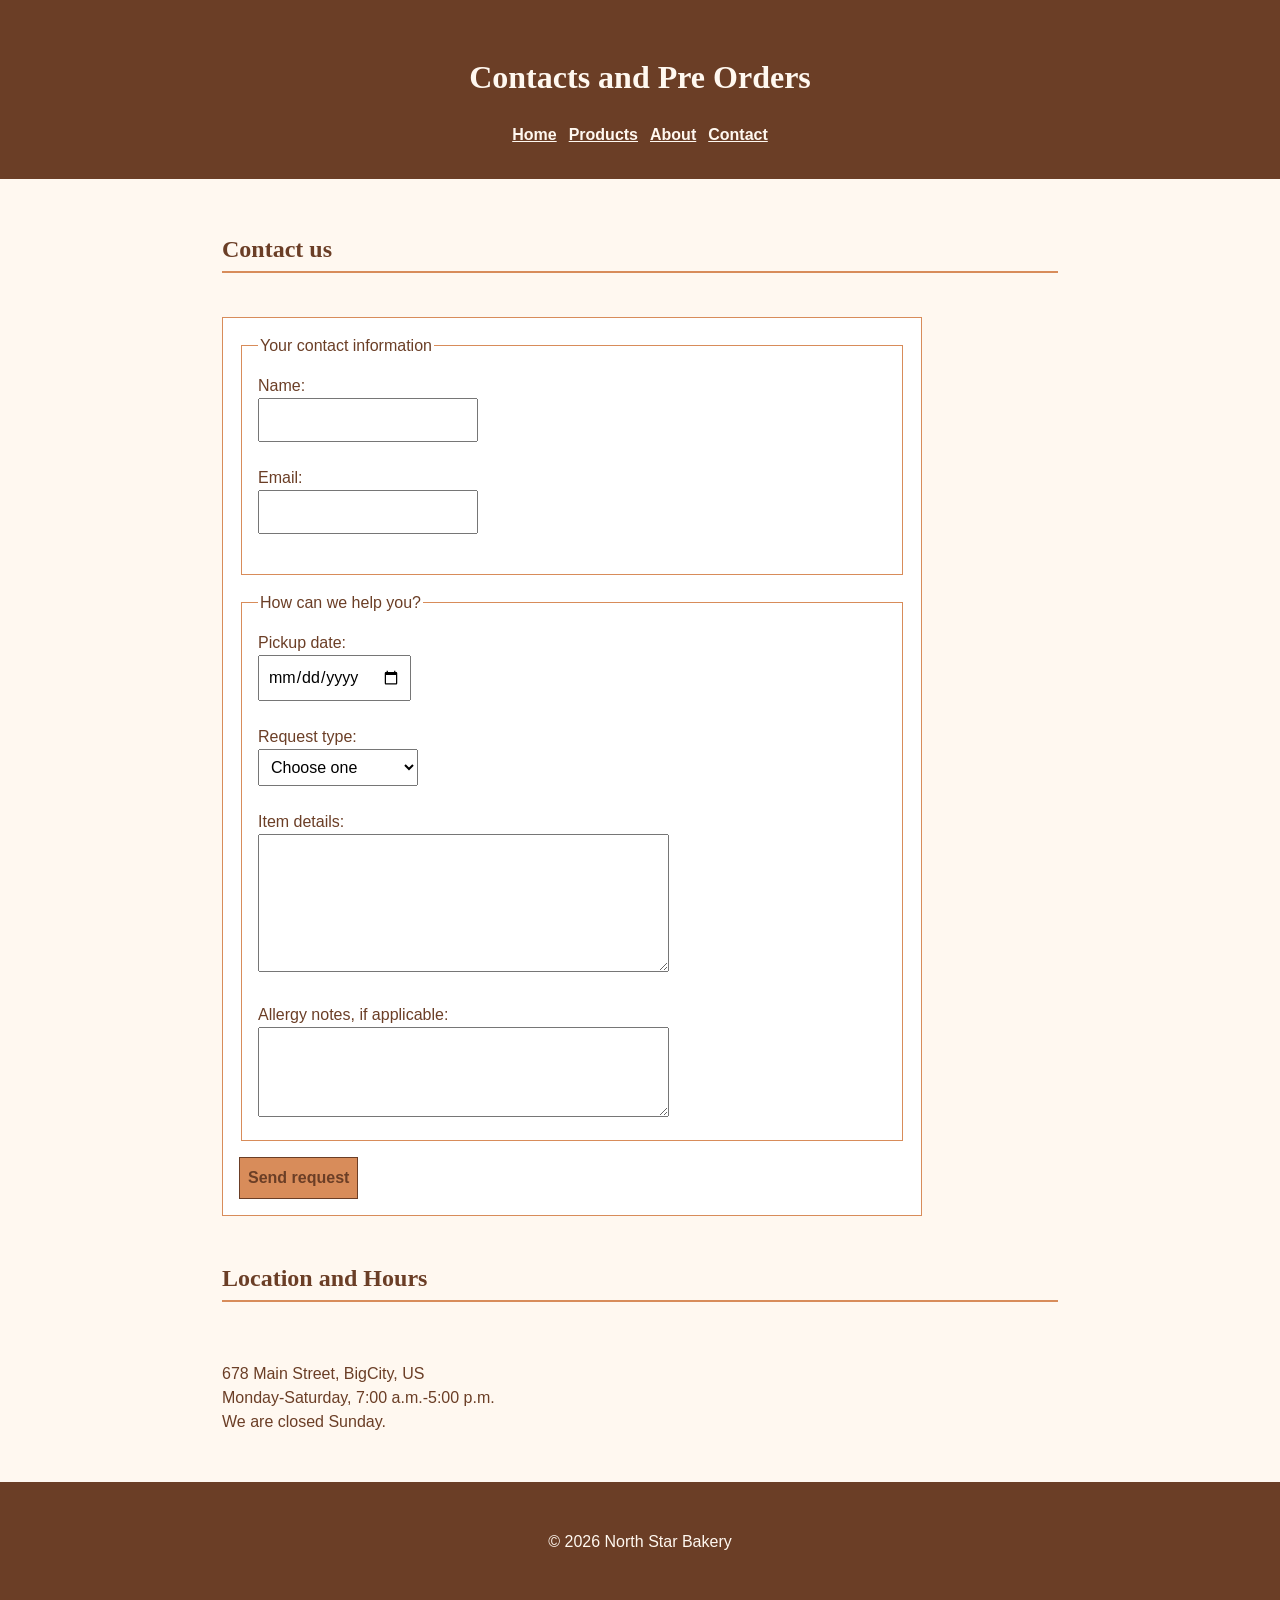
==== contact/contact.html @ 608fc64a "Add files via upload" ====
<!DOCTYPE html>
<html lang="en">
 <!--This is the Header details-->
    <head>
        <meta charset="UTF-8">
        <meta name="viewport" content="width=device-width, initial-scale=1.0">
        <!--This is the site title-->
        <title>North Star Bakery</title>
        <!--Styles.css link/reference/resource for Unit3 Requirements.
        I placed the actual css file under its own folder per typical site building standards.-->
        <link rel="stylesheet" href="../css/styles.css">
    </head>
    <body>
        <header>
        <!--This is the H1 from Unit2 Requirements-->
        <h1>Contacts and Pre Orders</h1>
            
        <!--This is the nagivation menu/links from Unit2 Requirements.
        Individual pages are placed under unique folders for organization and normal site building
        standards.-->
        <nav aria-label="Main navigation">
            <a href="../index.html">Home</a>
            <a href="../products/products.html">Products</a>
            <a href="../about/about.html">About</a>
            <a href="contact.html">Contact</a>
        </nav>
    </header>
    <main>
        <!--Contact page and form from Unit2 Requirements-->
        <h2>Contact us</h2>
        <form action="#" method="post">
            <fieldset>
                <legend>Your contact information</legend>
                    <label for="name">Name:</label>
                    <br>
                    <input id="name" name="name" type="text" required>
                    <br><br>
                    <label for="email">Email:</label>
                    <br>
                    <input id="email" name="email" type="email" required>
                    <br><br>
            </fieldset>
            <fieldset>
                <legend>How can we help you?</legend>
                    <label for="pickup-date">Pickup date:</label>
                    <br>
                    <input id="pickup-date" name="pickup-date" type="date" required>
                    <br><br>
                    <label for="request-type">Request type:</label>
                    <br>
                    <select id="request-type" name="request-type" required>
                        <option value="">Choose one</option>
                        <option>Pre-order</option>
                        <option>General question</option>
                    </select>
                    <br><br>
                    <label for="items">Item details:</label>
                    <br>
                    <textarea id="items" name="items" rows="5" cols="40" required></textarea>
                    <br><br>
                    <label for="allergies">Allergy notes, if applicable:</label>
                    <br>
                    <textarea id="allergies" name="allergies" rows="3" cols="40"></textarea>
            </fieldset>
            <button type="submit">Send request</button>
        </form>

        <!--Location and Hours-->
        <h2>Location and Hours</h2>
        <p>678 Main Street, BigCity, US
        <br>Monday-Saturday, 7:00 a.m.-5:00 p.m.
        <br>We are closed Sunday.</p>
    </main>
    <footer>
        <!--Footer from Unit2 Requirements-->
        <p>&copy; 2026 North Star Bakery</p>
        </footer>
    </body>
    </html>
---- css/styles.css ----
/* per the requirements for unit 3, I have selected 3 colors from the touchstone template
to incorporate into the site (cream, brown, and peach).  Those colors have been chosen as
they reflect the warmth and natural color tones associated with a local bakery (My choice
for selected business was North Star Bakery).  I have limited the site to only 2 fonts as
required (Arial and Georgia).  The site has been optimized to provide a mobile-first
approach by ensuring flexbox configurations for the navigation and main content, and
media query configurations for screens that are 700 pixels or wider.

/* Three colors selected from the Unit3 Template file */
:root {
    --cream:#FFF8F0;
    --brown:#6B3E26;
    --peach:#D88C5A;
}

/* Sizing/Padding */
* {
    box-sizing:border-box;
}

/* Default Background/Font Color/Font type/Line spacing */
body {
    margin:0;
    background:var(--cream);
    color:var(--brown);
    font-family:Arial,sans-serif;
    line-height:1.5
}

/* Header/Main/Footer Spacing */
header,
main,
footer {
    padding:1rem
}

/* Header format/color */
header {
    background:var(--brown);
    color:var(--cream);
    text-align:center
}

/* Max width for logo image */
header img {
    max-width:140px
}

/* Flexbox for centered nagivation */
nav {
    display:flex;
    flex-wrap:wrap;
    justify-content:center;
    gap:.75rem;
    margin-top:1rem
}

/* Nav colors and weight */
nav a {
    color:var(--cream);
    font-weight:bold
}

/* Flexbox for main page sizing/spacing */
main {
    display:flex;
    flex-direction:column;
    gap:1rem;
    max-width:900px;
    margin:auto
}

/* Heading font and visual hierarchy */
h1,
h2,
h3 {
    font-family:Georgia,serif
}

/* h2 Peach underline */
h2 {
    border-bottom:2px solid var(--peach);
    padding-bottom:.25rem
}

/* Image and audio overflow max width */
img,
picture,
audio {
    max-width:100%
}

/* Featured product container border */
figure {
    margin:0;
    padding:1rem;
    background:#fff;
    border:2px solid var(--peach)
}

/* Featured product caption italics */
figcaption {
    font-style:italic
}

/* Form/fields peach border */
form,
fieldset {
    border:1px solid var(--peach)
}

/* Form white background */
form {
    padding:1rem;
    background:#fff
}

/* Field spacing */
fieldset {
    margin-bottom:1rem;
    padding:1rem
}

/* Uniform text for forms/buttons */
input,
select,
textarea,
button {
    max-width:100%;
    font:inherit;
    padding:.5rem
}

/* Site colors for buttons */
button {
    background:var(--peach);
    color:var(--brown);
    border:1px solid var(--brown);
    font-weight:bold
}

/* Site colors for footer */
footer {
    background:var(--brown);
    color:var(--cream);
    text-align:center
}

/* This media query is included to provide a mobile-first approach per the grading rubric.
The layout is improved on screens that are 700 pixels or larger by increasing the vertical spacing between sections.*/
@media(min-width:700px) {
    header,
    main,
    footer {
    padding:2rem
}

main {
    gap:1.5rem
}

/* This section improves the flexbox layout by centering the responsive image/featured product */
main > picture,
main > figure {
    align-self:center
}

/* This section ensures that the form is never wider than 700 pixels to remain readable
on larger screens. */
form {
    max-width:700px
}

}
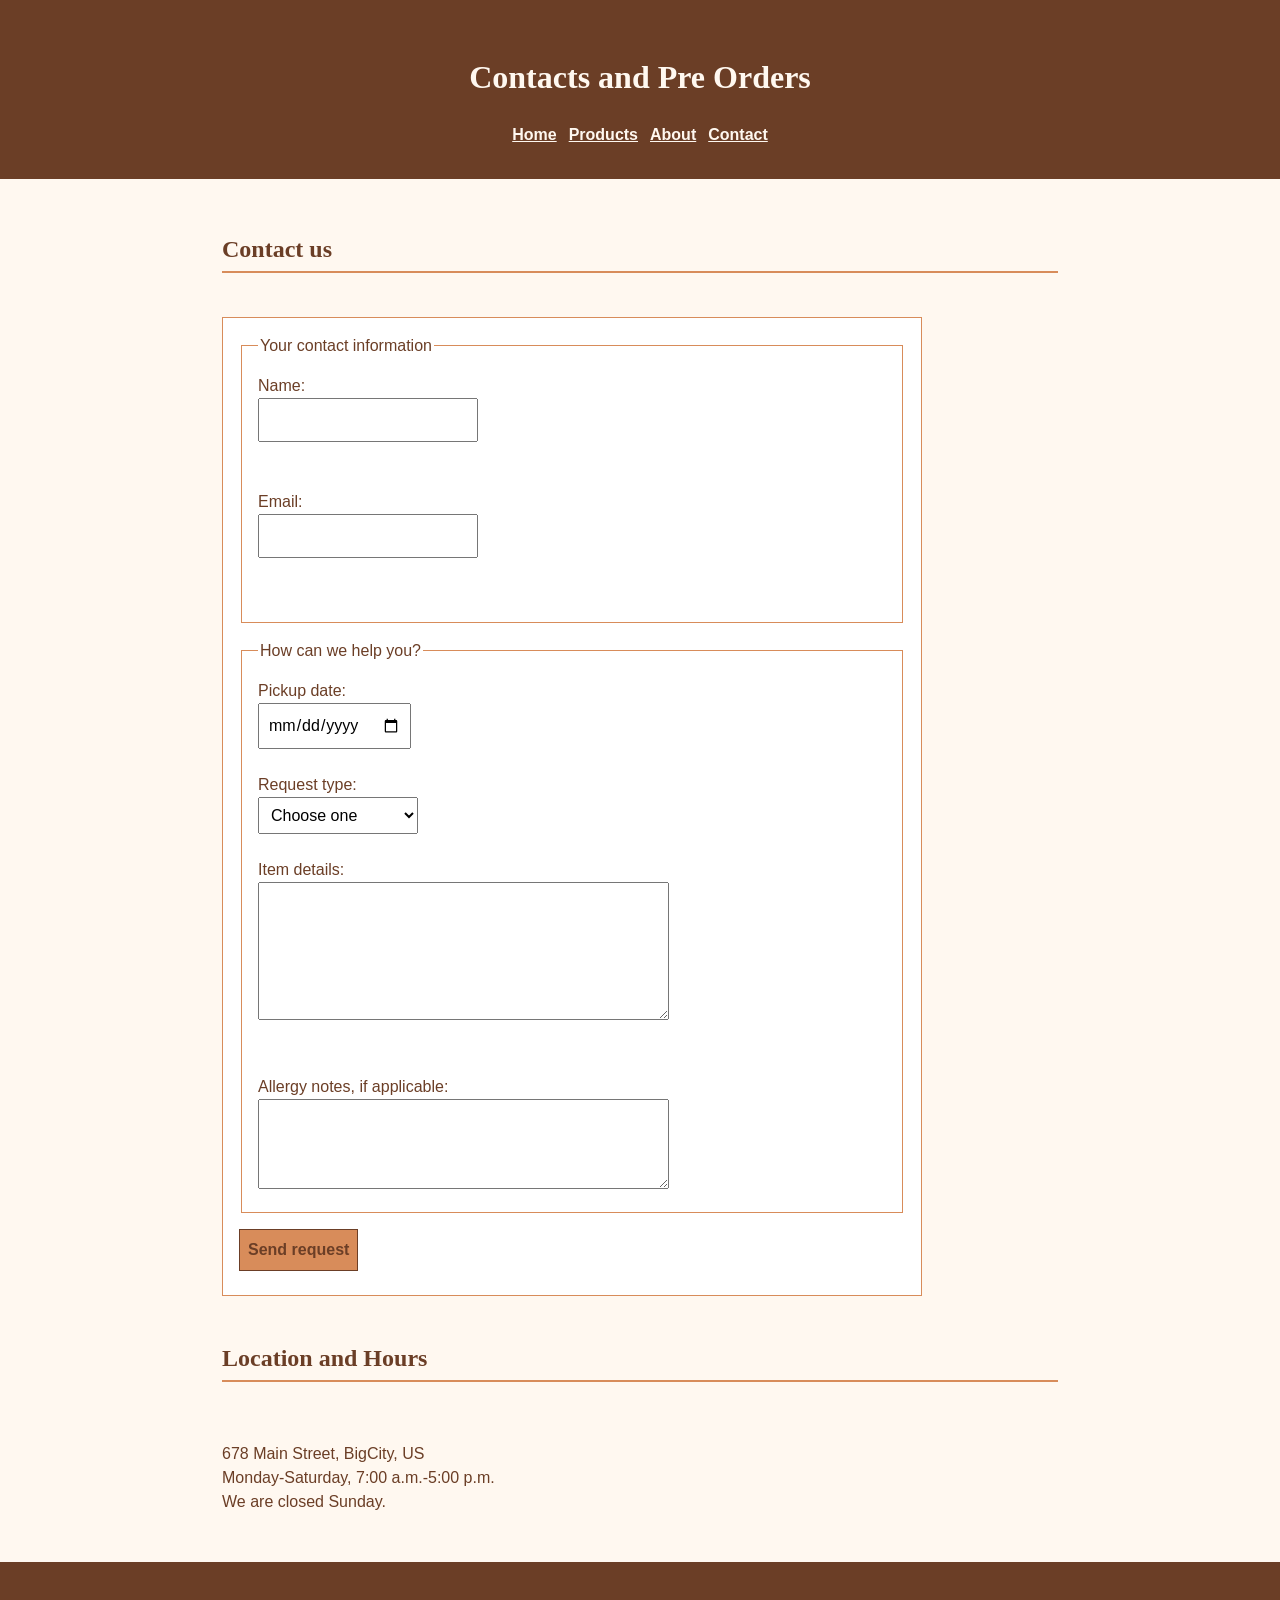
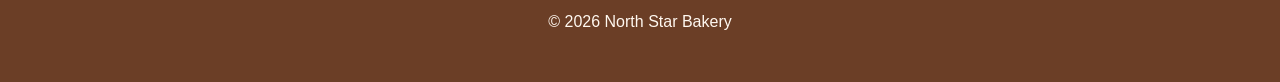
==== commit ef2be61a: "Update contact.html Unit4 Javascript requirements completed. Re-upload from my IDE." ====
--- a/contact/contact.html
+++ b/contact/contact.html
@@ -9,6 +9,8 @@
         <!--Styles.css link/reference/resource for Unit3 Requirements.
         I placed the actual css file under its own folder per typical site building standards.-->
         <link rel="stylesheet" href="../css/styles.css">
+        <!--This is the Javascript source location added for Unit4 Requirements.-->
+        <script src="../js/site.js" defer></script>
     </head>
     <body>
         <header>
@@ -26,18 +28,24 @@
         </nav>
     </header>
     <main>
-        <!--Contact page and form from Unit2 Requirements-->
+        <!--Contact page and form from Unit2 Requirements.-->
         <h2>Contact us</h2>
-        <form action="#" method="post">
+        <!--Unit4 Javascript additions for form validations.  Including error message for name,
+        email, and details.-->
+        <form id="contact-form" action="#" method="post" novalidate>
             <fieldset>
                 <legend>Your contact information</legend>
                     <label for="name">Name:</label>
                     <br>
-                    <input id="name" name="name" type="text" required>
+                    <!--this is the name error.-->
+                    <input id="name" name="name" type="text" required aria-describedby="name-error">
+                    <p id="name-error" class="error-message" aria-live="polite"></p>
                     <br><br>
                     <label for="email">Email:</label>
                     <br>
-                    <input id="email" name="email" type="email" required>
+                    <!--This is the email error.-->
+                    <input id="email" name="email" type="email" required aria-describedby="email-error">
+                    <p id="email-error" class="error-message" aria-live="polite"></p>
                     <br><br>
             </fieldset>
             <fieldset>
@@ -56,13 +64,16 @@
                     <br><br>
                     <label for="items">Item details:</label>
                     <br>
-                    <textarea id="items" name="items" rows="5" cols="40" required></textarea>
+                    <!-- this is the details error.-->
+                    <textarea id="items" name="items" rows="5" cols="40" required aria-describedby="items-error"></textarea>
+                    <p id="items-error" class="error-message" aria-live="polite"></p>
                     <br><br>
                     <label for="allergies">Allergy notes, if applicable:</label>
                     <br>
                     <textarea id="allergies" name="allergies" rows="3" cols="40"></textarea>
             </fieldset>
             <button type="submit">Send request</button>
+            <p id="form-message" class="status-message" role="status" aria-live="polite"></p>
         </form>
 
         <!--Location and Hours-->
--- a/css/styles.css
+++ b/css/styles.css
@@ -4,7 +4,7 @@
 for selected business was North Star Bakery).  I have limited the site to only 2 fonts as
 required (Arial and Georgia).  The site has been optimized to provide a mobile-first
 approach by ensuring flexbox configurations for the navigation and main content, and
-media query configurations for screens that are 700 pixels or wider.
+media query configurations for screens that are 700 pixels or wider. */
 
 /* Three colors selected from the Unit3 Template file */
 :root {
@@ -113,6 +113,38 @@
 form {
     padding:1rem;
     background:#fff
+}
+
+/* This section styles the index page appointment selector sections */
+.appointment-section {
+    padding: 1rem;
+    background: #fff;
+    border: 2px solid var(--peach);
+}
+
+.appointment-section form {
+    display: flex;
+    flex-direction: column;
+    gap: .5rem;
+    padding: 0;
+    border: 0;
+    background: transparent;
+}
+
+/* This section styles the validation errors on the contact page form submission. */
+.error-message {
+    margin: 0;
+    color: var(--brown);
+    font-weight: bold;
+}
+
+.input-error {
+    border: 2px solid var(--brown);
+}
+
+.status-message {
+    margin: .5rem 0 0;
+    font-weight: bold;
 }
 
 /* Field spacing */
